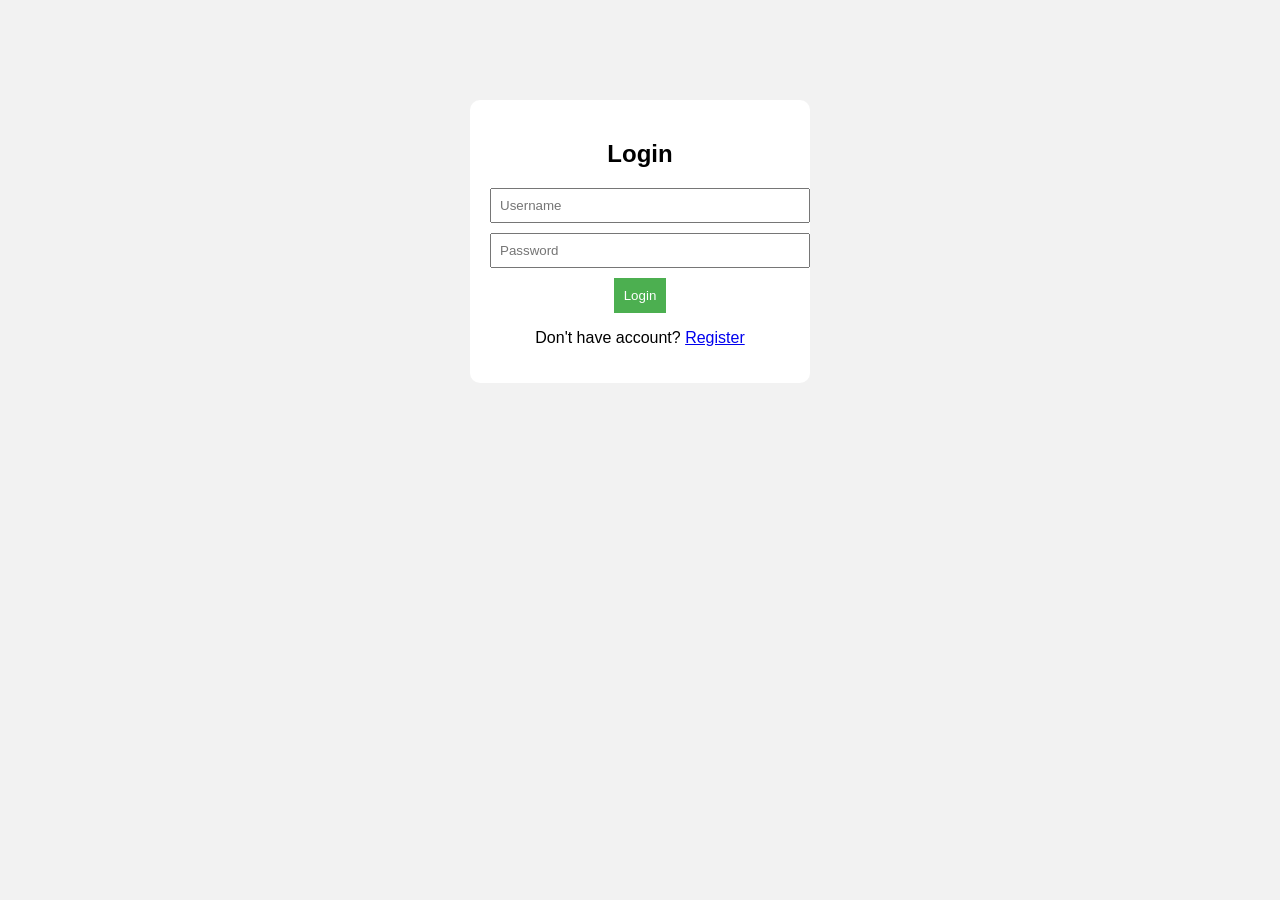
==== frontend/index.html @ b5ee6a41 "feat: initial login and register functionality" ====
<!DOCTYPE html>
<html>
<head>
    <title>Login</title>
    <link rel="stylesheet" href="css/styles.css">
</head>
<body>
<div class="container">
    <h2>Login</h2>
    <input id="username" placeholder="Username">
    <input id="password" type="password" placeholder="Password">
    <button onclick="login()">Login</button>
    <p>Don't have account? <a href="register.html">Register</a></p>
</div>
<script src="js/app.js"></script>
</body>
</html>
---- frontend/css/styles.css ----
body {
    font-family: Arial;
    background: #f2f2f2;
}

.container {
    width: 300px;
    margin: 100px auto;
    padding: 20px;
    background: white;
    border-radius: 10px;
    text-align: center;
}

input {
    display: block;
    width: 100%;
    margin: 10px 0;
    padding: 8px;
}

button {
    padding: 10px;
    background: #4CAF50;
    color: white;
    border: none;
}
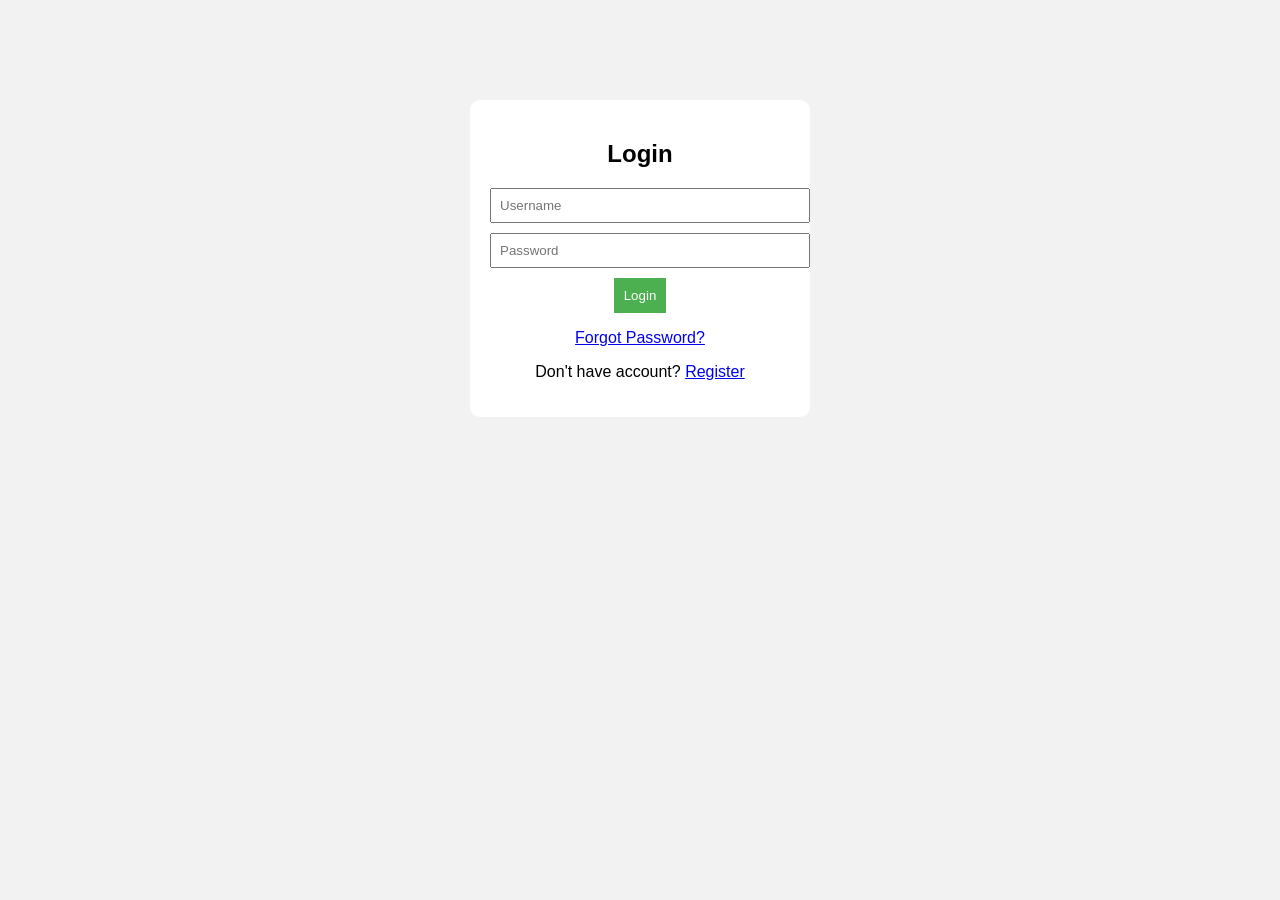
==== commit d86fdbb9: "feat: add reset password functionality" ====
--- a/frontend/index.html
+++ b/frontend/index.html
@@ -10,6 +10,7 @@
     <input id="username" placeholder="Username">
     <input id="password" type="password" placeholder="Password">
     <button onclick="login()">Login</button>
+    <p><a href="reset.html">Forgot Password?</a></p>
     <p>Don't have account? <a href="register.html">Register</a></p>
 </div>
 <script src="js/app.js"></script>
